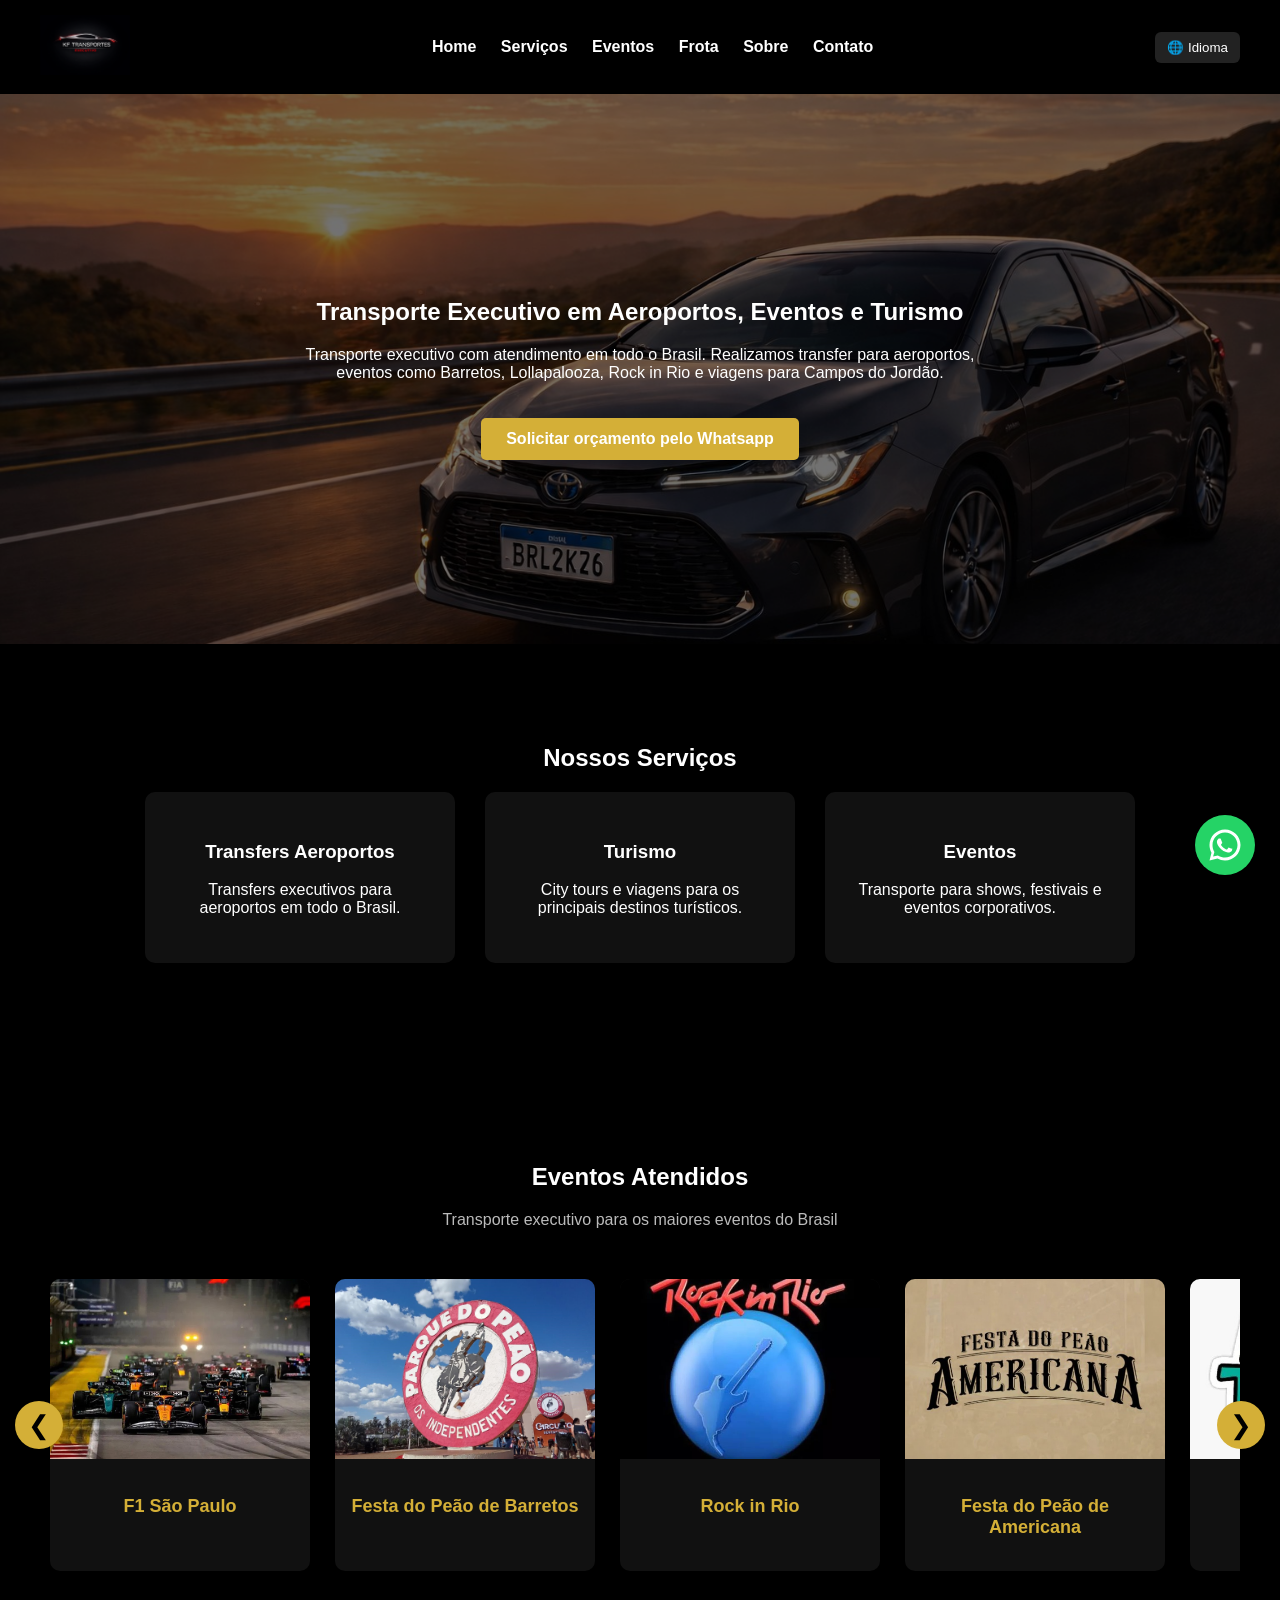
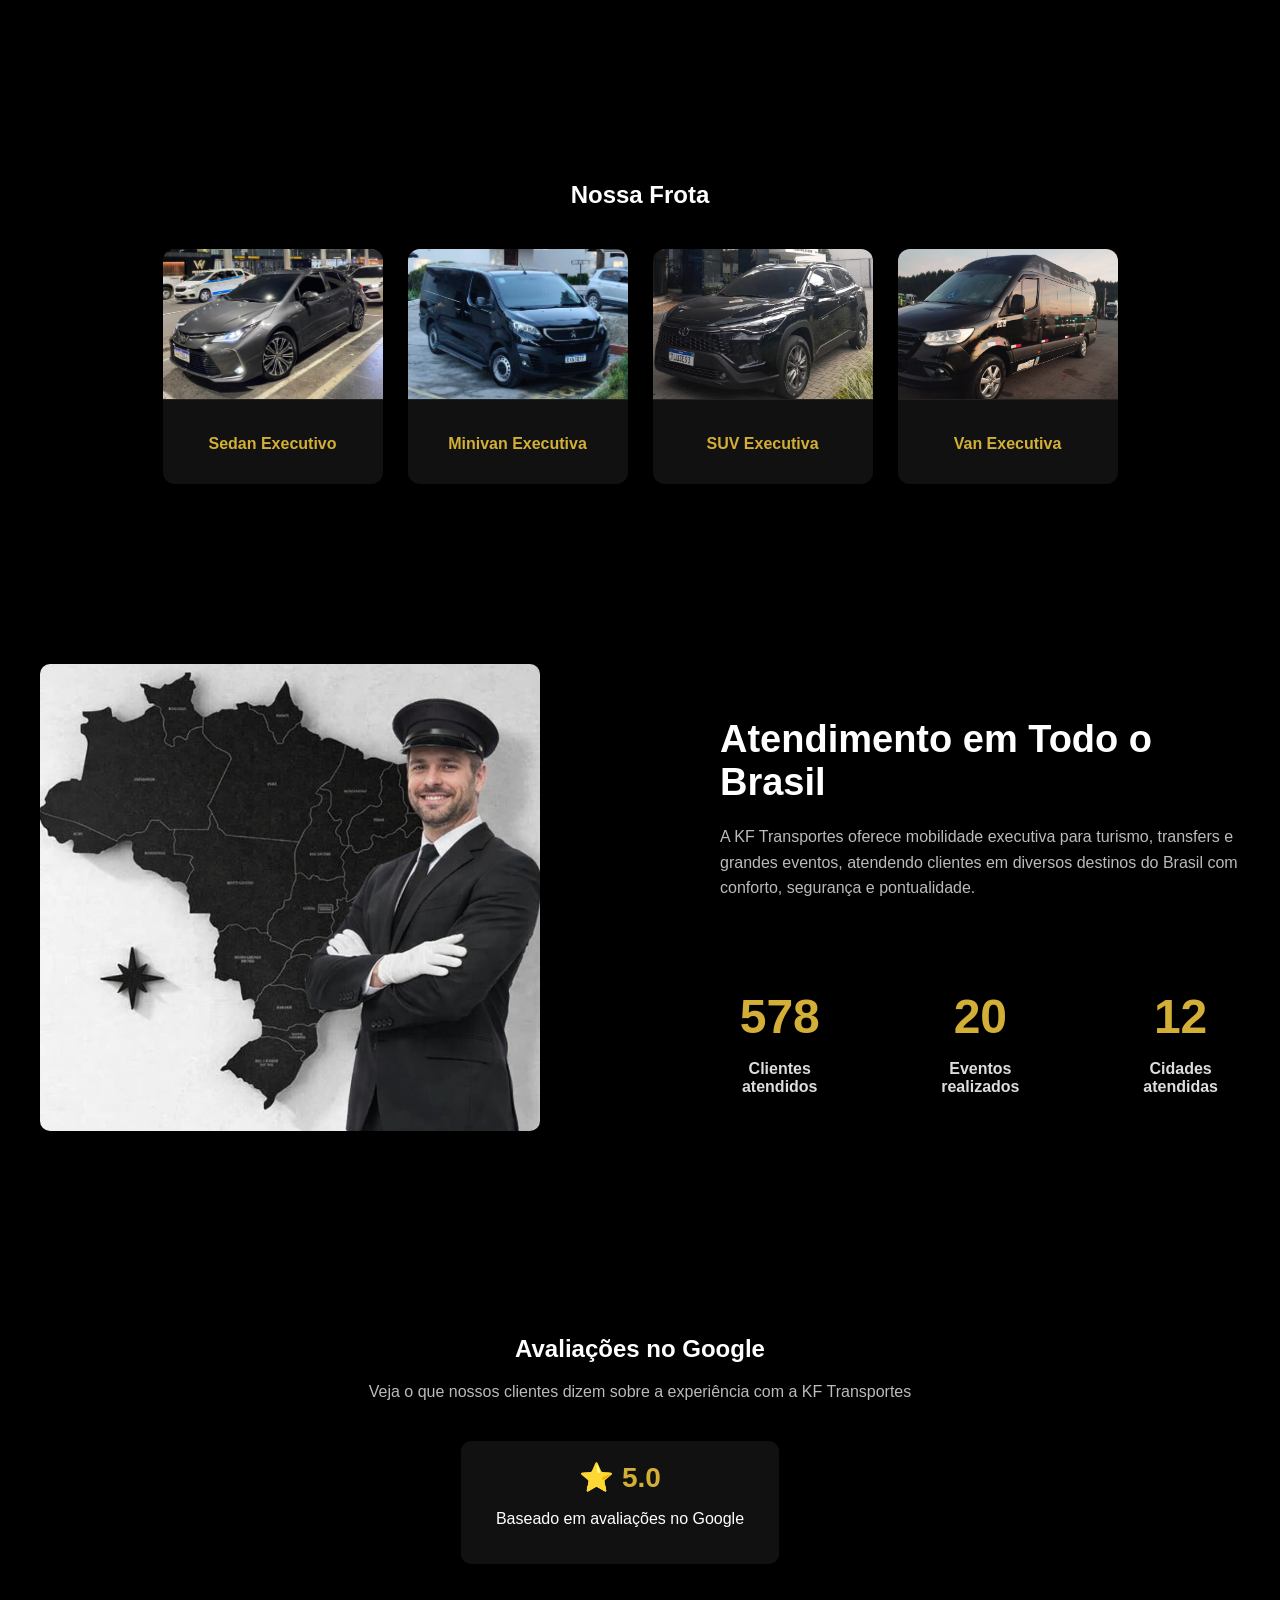
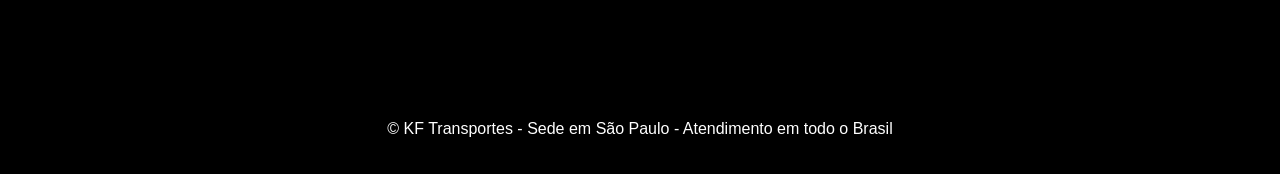
==== index.html @ 18f74c87 "Add files via upload" ====
<!DOCTYPE html>
<html lang="pt-br">

<head>
<meta charset="UTF-8">
<meta name="viewport" content="width=device-width, initial-scale=1.0">

<title>KF Transportes | Transfer Aeroporto, Eventos e Turismo em São Paulo</title>

<meta name="description"
content="Transporte executivo em São Paulo. Transfers para aeroportos, eventos como Barretos, Lollapalooza e viagens para Campos do Jordão. Conforto, segurança e pontualidade.">

<meta name="keywords"
content="transfer aeroporto SP, transporte executivo São Paulo, van para eventos, transporte Barretos, transporte Lollapalooza, viagem Campos do Jordão">

<meta name="author" content="KF Transportes">

<link rel="stylesheet" href="style.css">
</head>

<body>

<header>

<div class="logo">
<img src="assets/logo.png" alt="KF Transportes">
</div>

<nav>
<a href="index.html">Home</a>
<a href="servicos.html">Serviços</a>
<a href="eventos.html">Eventos</a>
<a href="frota.html">Frota</a>
<a href="sobre.html">Sobre</a>
<a href="contato.html">Contato</a>
</nav>

<div class="language-dropdown">

  <button class="lang-btn">🌐 Idioma</button>

  <div class="lang-menu">
    <div onclick="setLanguage('pt')">🇧🇷 Português</div>
    <div onclick="setLanguage('en')">🇺🇸 English</div>
    <div onclick="setLanguage('es')">🇪🇸 Español</div>
  </div>

</div>

<div id="google_translate_element" style="display:none;"></div>

</header>

<section class="hero">

<div class="hero-text">

<h1>Transporte Executivo em Aeroportos, Eventos e Turismo</h1>

<p>
Transporte executivo com atendimento em todo o Brasil.
Realizamos transfer para aeroportos, eventos como
Barretos, Lollapalooza, Rock in Rio e viagens para Campos do Jordão.
</p>

<a class="botao"
href="https://wa.me/5516981794538?text=Olá%20Kelvin!%20Estou%20entrando%20em%20contato%20através%20do%20seu%20site.%20Queria%20informações%20relacionadas%20a%20transporte.">
Solicitar orçamento pelo Whatsapp
</a>

</div>

</section>

<section class="servicos">

<h2>Nossos Serviços</h2>

<div class="servicos-container">

<a href="servicos.html#aeroporto" class="card">
<h3>Transfers Aeroportos</h3>
<p>Transfers executivos para aeroportos em todo o Brasil.</p>
</a>

<a href="servicos.html#turismo" class="card">
<h3>Turismo</h3>
<p>City tours e viagens para os principais destinos turísticos.</p>
</a>

<a href="servicos.html#eventos" class="card">
<h3>Eventos</h3>
<p>Transporte para shows, festivais e eventos corporativos.</p>
</a>

</div>

</section>

<section class="eventos">

<h2>Eventos Atendidos</h2>

<p class="eventos-sub">
Transporte executivo para os maiores eventos do Brasil
</p>

<div class="eventos-wrapper">

<button class="seta esquerda" onclick="scrollEventos(-1)">❮</button>

<div class="eventos-slider" id="eventosSlider">

<a href="eventos.html#f1" class="evento-card">
<img src="assets/eventos/f1.jpg">
<h3>F1 São Paulo</h3>
</a>

<a href="eventos.html#barretos" class="evento-card">
<img src="assets/eventos/barretos.jpg">
<h3>Festa do Peão de Barretos</h3>
</a>

<a href="eventos.html#rockinrio" class="evento-card">
<img src="assets/eventos/rockinrio.jpg">
<h3>Rock in Rio</h3>
</a>

<a href="eventos.html#americana" class="evento-card">
<img src="assets/eventos/americana.jpg">
<h3>Festa do Peão de Americana</h3>
</a>

<a href="eventos.html#lollapalooza" class="evento-card">
<img src="assets/eventos/lollapalooza.jpg">
<h3>Lollapalooza</h3>
</a>

<a href="eventos.html#jaguariuna" class="evento-card">
<img src="assets/eventos/jaguariuna.jpg">
<h3>Jaguariúna Rodeo Festival</h3>
</a>

<a href="eventos.html#tomorrowland" class="evento-card">
<img src="assets/eventos/tomorrowland.jpg">
<h3>Tomorrowland</h3>
</a>

<a href="eventos.html#campos" class="evento-card">
<img src="assets/eventos/campos.jpg">
<h3>Corpus Christi - Campos do Jordão</h3>
</a>

<a href="eventos.html#thetown" class="evento-card">
<img src="assets/eventos/thetown.jpg">
<h3>The Town</h3>
</a>

</div>

<button class="seta direita" onclick="scrollEventos(1)">❯</button>

</div>

</section>

<section class="frota">

<h2>Nossa Frota</h2>

<div class="frota-container">

<a href="frota.html#sedan" class="frota-card">
<img src="assets/frota/sedan.jpg">
<h3>Sedan Executivo</h3>
</a>

<a href="frota.html#minivan" class="frota-card">
<img src="assets/frota/minivan.jpg">
<h3>Minivan Executiva</h3>
</a>

<a href="frota.html#suv" class="frota-card">
<img src="assets/frota/suv.jpg">
<h3>SUV Executiva</h3>
</a>

<a href="frota.html#van" class="frota-card">
<img src="assets/frota/van.jpg">
<h3>Van Executiva</h3>
</a>

</div>

</section>

<section class="empresa-numeros">

<div class="empresa-container">

<div class="empresa-imagem">
<img src="assets/brasil-motorista.png" alt="KF Transportes Brasil">
</div>

<div class="empresa-info">

<h2>Atendimento em Todo o Brasil</h2>

<p class="empresa-descricao">
A KF Transportes oferece mobilidade executiva para turismo, transfers e grandes eventos,
atendendo clientes em diversos destinos do Brasil com conforto, segurança e pontualidade.
</p>

<div class="numeros">

<div class="numero-item">
<h3 class="contador" data-target="1500">0</h3>
<p>Clientes atendidos</p>
</div>

<div class="numero-item">
<h3 class="contador" data-target="50">0</h3>
<p>Eventos realizados</p>
</div>

<div class="numero-item">
<h3 class="contador" data-target="30">0</h3>
<p>Cidades atendidas</p>
</div>

</div>

</div>

</div>

</section>

<section class="avaliacoes">

<h2>Avaliações no Google</h2>

<p class="avaliacoes-sub">
Veja o que nossos clientes dizem sobre a experiência com a KF Transportes
</p>

<div class="avaliacoes-resumo">

<div class="nota-google">
<span class="nota">⭐ 5.0</span>
<p>Baseado em avaliações no Google</p>
</div>

<div class="google-widget">
<script src="https://elfsightcdn.com/platform.js" async></script>
<div class="elfsight-app-b43769fc-8faf-465f-9bfd-16b9d4eb0c2a" data-elfsight-app-lazy></div>
</div>

</div>

</section>

<footer>
<p>© KF Transportes - Sede em São Paulo - Atendimento em todo o Brasil</p>
</footer>

<!-- GOOGLE TRANSLATE -->
<script>
function googleTranslateElementInit() {
new google.translate.TranslateElement({
pageLanguage: 'pt',
includedLanguages: 'en,es,de,fr'
}, 'google_translate_element');
}
</script>

<script src="https://translate.google.com/translate_a/element.js?cb=googleTranslateElementInit"></script>

<!-- SEUS SCRIPTS (INTACTOS) -->
<script>
document.addEventListener("DOMContentLoaded", () => {

const counters = document.querySelectorAll('.contador');
const section = document.querySelector('.empresa-numeros');

if (counters.length > 0 && section) {

const iniciarContador = () => {
counters.forEach(counter => {

const target = +counter.getAttribute('data-target');
let count = 0;

const updateCount = () => {
const increment = target / 200;

if (count < target) {
count += increment;
counter.innerText = Math.ceil(count);
setTimeout(updateCount, 10);
} else {
counter.innerText = "+" + target;
}
};

updateCount();
});
};

const observer = new IntersectionObserver(entries => {
if (entries[0].isIntersecting) {
iniciarContador();
observer.disconnect();
}
});

observer.observe(section);
}

const slider = document.getElementById("eventosSlider");

if (slider) {

window.scrollEventos = function (direcao) {
slider.scrollBy({
left: direcao * 300,
behavior: "smooth"
});
}

let autoScroll = setInterval(() => {
slider.scrollBy({
left: 300,
behavior: "smooth"
});
}, 4000);

slider.addEventListener("mouseenter", () => {
clearInterval(autoScroll)
})

slider.addEventListener("mouseleave", () => {
autoScroll = setInterval(() => {
slider.scrollBy({
left: 300,
behavior: "smooth"
});
}, 3000)
})

}

});
</script>
<script>
function removeGoogleBar() {
  const bar = document.querySelector('.goog-te-banner-frame');
  if (bar) {
    bar.style.display = 'none';
  }
  document.body.style.top = '0px';
}

// roda várias vezes pra garantir
setInterval(removeGoogleBar, 500);
</script>
<!-- GOOGLE TRANSLATE -->
<script>
function googleTranslateElementInit() {
  new google.translate.TranslateElement({
    pageLanguage: 'pt',
    includedLanguages: 'en,es',
    autoDisplay: false
  }, 'google_translate_element');
}
</script>

<script src="https://translate.google.com/translate_a/element.js?cb=googleTranslateElementInit"></script>

<!-- SEUS SCRIPTS DE IDIOMA -->
<script>
// REMOVE BARRA DO GOOGLE
function removeGoogleBar() {
  const bar = document.querySelector('.goog-te-banner-frame');
  if (bar) {
    bar.style.display = 'none';
  }
  document.body.style.top = '0px';
}
setInterval(removeGoogleBar, 500);

// SALVAR IDIOMA
function setLanguage(lang) {
  localStorage.setItem("siteLang", lang);
  document.cookie = "googtrans=/pt/" + lang + ";path=/";
  location.reload();
}

// APLICAR AUTOMATICAMENTE
function applyLanguage() {
  const lang = localStorage.getItem("siteLang");

  if (lang) {
    document.cookie = "googtrans=/pt/" + lang + ";path=/";

    const select = document.querySelector(".goog-te-combo");
    if (select) {
      select.value = lang;
      select.dispatchEvent(new Event("change"));
    }
  }
}

// ESPERA CARREGAR
window.addEventListener("load", function() {
  setTimeout(applyLanguage, 1000);
});
</script>
</script>

<a href="https://wa.me/5516981794538?text=Olá%20Kelvin!%20Vim%20pelo%20site%20e%20gostaria%20de%20um%20orçamento."
class="whatsapp-fixo" target="_blank">

<svg xmlns="http://www.w3.org/2000/svg" viewBox="0 0 32 32">
<path fill="white"
d="M16 .5C7.5.5.5 7.5.5 16c0 2.8.7 5.4 2 7.7L.5 31.5l8-2c2.2 1.2 4.7 1.9 7.5 1.9 8.5 0 15.5-7 15.5-15.5S24.5.5 16 .5zm0 28c-2.4 0-4.7-.6-6.7-1.8l-.5-.3-4.7 1.2 1.3-4.6-.3-.5C4.1 20.7 3.5 18.4 3.5 16 3.5 9.1 9.1 3.5 16 3.5S28.5 9.1 28.5 16 22.9 28.5 16 28.5zm6.9-8.5c-.4-.2-2.4-1.2-2.7-1.3-.4-.1-.6-.2-.9.2s-1 1.3-1.2 1.5-.5.3-.9.1c-.4-.2-1.6-.6-3-1.9-1.1-1-1.9-2.2-2.1-2.6s0-.6.2-.8c.2-.2.4-.5.6-.7.2-.2.2-.4.3-.6.1-.2 0-.5-.1-.7-.1-.2-.9-2.2-1.2-3-.3-.7-.6-.6-.9-.6h-.8c-.3 0-.7.1-1 .5s-1.3 1.2-1.3 3 1.3 3.6 1.5 3.9c.2.2 2.6 4 6.4 5.6.9.4 1.6.6 2.2.7.9.3 1.7.3 2.3.2.7-.1 2.4-1 2.7-2 .3-1 .3-1.9.2-2-.1-.1-.3-.2-.7-.4z" />
</svg>

</a>

</body>
</html>
---- style.css ----
body{
margin:0;
font-family:Arial, Helvetica, sans-serif;
background:#000;
color:white;
}

/* HEADER */

header{
background:black;
color:white;
display:flex;
align-items:center;
justify-content:space-between;
padding:15px 40px;
}

.logo img{
height:60px;
}

nav a{
color:white;
margin-left:20px;
text-decoration:none;
font-weight:bold;
}

nav a:hover{
color:#d4af37;
}


/* HERO */

.hero{
background-image:url("assets/hero-estrada.jpg");
background-size:cover;
background-position:center;
height:550px;
display:flex;
align-items:center;
justify-content:center;
text-align:center;
position:relative;
}

/* camada escura para destacar texto */

.hero::before{
content:"";
position:absolute;
top:0;
left:0;
width:100%;
height:100%;
background:rgba(0,0,0,0.55);
}

/* texto */

.hero-text{
position:relative;
z-index:2;
max-width:700px;
padding:40px;
}

.botao{
display:inline-block;
margin-top:20px;
background:#d4af37;
color:white;
padding:12px 25px;
text-decoration:none;
border-radius:5px;
font-weight:bold;
}

.botao:hover{
background:#b9972e;
}


/* SERVICOS */

.servicos{
padding:80px 20px;
text-align:center;
background:#000;
}

.servicos-container{
display:flex;
justify-content:center;
gap:30px;
flex-wrap:wrap;
}

.card{
background:#111;
padding:30px;
border-radius:10px;
box-shadow:0 5px 15px rgba(0,0,0,0.6);
width:250px;
}


/* EVENTOS */

.eventos{
padding:100px 20px;
background:#000;
color:white;
text-align:center;
}

.eventos-sub{
color:#bbb;
margin-bottom:40px;
}

/* CONTAINER */

.eventos-wrapper{
position:relative;
display:flex;
align-items:center;
max-width:1200px;
margin:auto;
}

/* SLIDER */

.eventos-slider{
display:flex;
gap:25px;
overflow-x:auto;
scroll-behavior:smooth;
padding:10px;
}

/* esconder barra de rolagem */

.eventos-slider::-webkit-scrollbar{
display:none;
}

/* CARDS */

.evento-card{
min-width:260px;
background:#111;
border-radius:10px;
overflow:hidden;
text-decoration:none;
color:white;
transition:transform 0.3s, box-shadow 0.3s;
}

.evento-card:hover{
transform:scale(1.05);
box-shadow:0 10px 25px rgba(0,0,0,0.8);
}

.evento-card img{
width:100%;
height:180px;
object-fit:cover;
}

.evento-card h3{
padding:15px;
font-size:18px;
color:#d4af37;
}

/* SETAS */

.seta{
position:absolute;
top:50%;
transform:translateY(-50%);
background:#d4af37;
border:none;
color:black;
font-size:26px;
width:48px;
height:48px;
border-radius:50%;
cursor:pointer;
z-index:10;
transition:0.3s;
}

.seta:hover{
background:#b9972e;
}

.seta.esquerda{
left:-25px;
}

.seta.direita{
right:-25px;
}


/* FROTA */

.frota{
padding:60px;
text-align:center;
}

.frota-container{
display:flex;
justify-content:center;
}

.frota-item img{
width:300px;
border-radius:10px;
}


/* MAPA */

.nacional{
padding:80px 20px;
text-align:center;
background:#000;
}

.mapa{
margin-top:30px;
max-width:900px;
margin-left:auto;
margin-right:auto;
border-radius:10px;
overflow:hidden;
box-shadow:0 10px 25px rgba(0,0,0,0.15);
}

.cidades-atendidas{
display:flex;
justify-content:center;
flex-wrap:wrap;
gap:20px;
margin-top:30px;
}

.cidade{
background:#f4f4f4;
padding:12px 20px;
border-radius:30px;
font-weight:bold;
box-shadow:0 3px 10px rgba(0,0,0,0.1);
}


/* AVALIAÇÕES */

.avaliacoes{
padding:80px 20px;
background:#000;
text-align:center;
}

.avaliacoes-sub{
color:#bbb;
margin-bottom:40px;
}

.avaliacoes-resumo{
display:flex;
justify-content:center;
gap:40px;
margin-bottom:40px;
flex-wrap:wrap;
}

.nota-google{
background:#111;
padding:20px 35px;
border-radius:10px;
box-shadow:0 5px 15px rgba(0,0,0,0.6);
}

.nota{
font-size:28px;
color:#d4af37;
font-weight:bold;
}

.botao-avaliar{
background:#d4af37;
color:white;
padding:12px 25px;
text-decoration:none;
border-radius:5px;
font-weight:bold;
}

.botao-avaliar:hover{
background:#b9972e;
}

.google-widget{
margin-top:40px;
}


/* FOOTER */

footer{
background:black;
color:white;
text-align:center;
padding:20px;
}


/* WHATSAPP */

.whatsapp{
position:fixed;
bottom:20px;
right:20px;
background:#25d366;
color:white;
font-size:30px;
padding:15px;
border-radius:50%;
text-decoration:none;
}

/* SEÇÃO EMPRESA */

.empresa-numeros{
padding:100px 20px;
background:#000;
color:white;
}

.empresa-container{
max-width:1200px;
margin:auto;
display:flex;
align-items:center;
justify-content:space-between;
gap:80px;
flex-wrap:wrap;
}

.empresa-imagem img{
max-width:500px;
width:100%;
border-radius:10px;
}

.empresa-info{
max-width:520px;
}

.empresa-info h2{
font-size:38px;
margin-bottom:20px;
}

.empresa-descricao{
color:#bbb;
margin-bottom:40px;
line-height:1.6;
}

.numeros{
display:flex;
gap:80px;
margin-top:30px;
}

.numero-item{
text-align:center;
}

.numero-item h3{
font-size:48px;
color:#d4af37;
margin-bottom:10px;
}

.numero-item p{
font-weight:bold;
color:#ddd;
}

/* HERO EVENTOS */

.hero-eventos{
background:#000;
color:white;
text-align:center;
padding:100px 20px;
}

.hero-eventos h1{
font-size:40px;
margin-bottom:20px;
}


/* GRID EVENTOS */

.lista-eventos{
padding:80px 20px;
text-align:center;
background:#000;
}

.eventos-grid{
display:flex;
flex-wrap:wrap;
gap:30px;
justify-content:center;
margin-top:40px;
}

.evento-box{
width:280px;
background:#111;
border-radius:10px;
overflow:hidden;
text-decoration:none;
color:white;
transition:0.3s;
}

.evento-box:hover{
transform:scale(1.05);
}

.evento-box img{
width:100%;
height:180px;
object-fit:cover;
}

.evento-box h3{
padding:15px;
color:#d4af37;
}


/* CTA */

.cta-eventos{
padding:100px 20px;
background:#111;
text-align:center;
}

.cta-eventos h2{
margin-bottom:20px;
}

/* HERO EVENTOS */

.hero-eventos{
background:#000;
padding:100px 20px;
text-align:center;
color:white;
}


/* LISTA EVENTOS */

.eventos-lista{
padding:80px 20px;
max-width:1200px;
margin:auto;
}


.evento-item{
display:flex;
gap:40px;
margin-bottom:60px;
align-items:center;
flex-wrap:wrap;
}


.evento-item img{
width:400px;
border-radius:10px;
}


.evento-texto{
max-width:600px;
}


.evento-texto h2{
color:#d4af37;
margin-bottom:10px;
}


.evento-texto p{
color:#bbb;
margin-bottom:20px;
line-height:1.6;
}

html{
scroll-behavior:smooth;
}

/* HERO SERVICOS */

.hero-servicos{
padding:100px 20px;
background:#000;
text-align:center;
color:white;
}


/* LISTA SERVICOS */

.servicos-lista{
max-width:1200px;
margin:auto;
padding:80px 20px;
}


.servico-item{
display:flex;
align-items:center;
gap:40px;
margin-bottom:80px;
flex-wrap:wrap;
}


.servico-item img{
width:400px;
border-radius:10px;
}


.servico-texto{
max-width:600px;
}


.servico-texto h2{
color:#d4af37;
margin-bottom:10px;
}


.servico-texto p{
color:#bbb;
margin-bottom:20px;
line-height:1.6;
}


.servico-texto ul{
margin-bottom:20px;
color:#ddd;
}

.card{
text-decoration:none;
color:white;
transition:0.3s;
}

.card:hover{
transform:translateY(-5px);
}

/* CARROSSEL SERVICOS */

.carousel{
width:500px;
height:400px;
position:relative;
overflow:hidden;
border-radius:12px;
}

.carousel img{
width:100%;
height:100%;
object-fit:cover;
object-position:center;
position:absolute;
opacity:0;
transition:opacity 0.8s ease-in-out;
}

.carousel img.active{
opacity:1;
}

/* HERO FROTA */

.hero-frota{
padding:100px 20px;
background:#000;
text-align:center;
color:white;
}


/* LISTA FROTA */

.frota-lista{
max-width:1200px;
margin:auto;
padding:80px 20px;
}


.frota-item{
display:flex;
gap:40px;
margin-bottom:80px;
align-items:center;
flex-wrap:wrap;
}


.frota-item img{
width:450px;
height:280px;
object-fit:cover;
border-radius:12px;
}


.frota-texto{
max-width:600px;
}


.frota-texto h2{
color:#d4af37;
margin-bottom:10px;
}


.frota-texto p{
color:#bbb;
margin-bottom:20px;
line-height:1.6;
}


.frota-texto ul{
color:#ddd;
margin-bottom:20px;
}

.frota-item{
border-bottom:1px solid #222;
padding-bottom:40px;
}

/* FROTA HOME */

.frota{
padding:80px 20px;
text-align:center;
background:#000;
}

.frota-container{
display:flex;
justify-content:center;
gap:25px;
flex-wrap:wrap;
margin-top:40px;
}

.frota-card{
width:220px;
background:#111;
border-radius:12px;
overflow:hidden;
text-decoration:none;
color:white;
transition:0.3s;
}

.frota-card:hover{
transform:translateY(-8px);
}

.frota-card img{
width:100%;
height:150px;
object-fit:cover;
border-bottom:1px solid #222;
}

.frota-card h3{
padding:15px;
color:#d4af37;
font-size:16px;
}

.carrossel{
position:relative;
width:450px;
height:280px;
overflow:hidden;
border-radius:12px;
}

.carrossel img{
position:absolute;
width:100%;
height:100%;
object-fit:cover;
opacity:0;
transition:opacity 1s ease-in-out;
}

.carrossel img.ativo{
opacity:1;
}

.whatsapp-fixo{
position:fixed;
bottom:25px;
right:25px;
background:#25D366;
width:60px;
height:60px;
display:flex;
align-items:center;
justify-content:center;
border-radius:50%;
box-shadow:0 4px 12px rgba(0,0,0,0.4);
z-index:999;
transition:0.3s;
}

.whatsapp-fixo svg{
width:32px;
height:32px;
}

.whatsapp-fixo:hover{
transform:scale(1.1);
}

/* SOBRE HOME */


.hero-sobre{
text-align:center;
padding:80px 20px;
background:#000;
color:#fff;
}

.sobre-container{
padding:60px 10%;
background:#111;
color:#fff;
}

.sobre-texto{
max-width:800px;
margin:auto;
text-align:center;
}

.mvv{
background:#000;
padding:60px 20px;
}

.mvv-container{
display:flex;
gap:20px;
justify-content:center;
flex-wrap:wrap;
}

.mvv-card{
background:#111;
padding:25px;
border-radius:10px;
width:300px;
color:#fff;
}

.mvv-card ul{
padding-left:18px;
}

.diferenciais{
padding:60px 20px;
text-align:center;
background:#111;
color:#fff;
}

.diferenciais-container{
display:flex;
flex-wrap:wrap;
gap:20px;
justify-content:center;
margin-top:30px;
}

.diferencial{
background:#000;
padding:20px;
border-radius:10px;
width:250px;
}

.cta-sobre{
text-align:center;
padding:60px 20px;
background:#000;
color:#fff;
}

/* HOME CONTATO */

.hero-contato{
text-align:center;
padding:80px 20px;
background:#000;
color:#fff;
}

.contato-container{
display:flex;
flex-wrap:wrap;
gap:40px;
padding:60px 10%;
background:#111;
color:#fff;
}

.contato-info{
flex:1;
min-width:280px;
}

.contato-form{
flex:1;
min-width:280px;
}

.contato-form form{
display:flex;
flex-direction:column;
gap:15px;
}

.contato-form input,
.contato-form textarea{
padding:12px;
border:none;
border-radius:8px;
background:#000;
color:#fff;
}

.contato-form textarea{
min-height:120px;
resize:none;
}

.contato-form button{
background:#d4af37;
border:none;
padding:12px;
border-radius:8px;
font-weight:bold;
cursor:pointer;
}

.contato-form button:hover{
opacity:0.9;
}

.redes-sociais{
margin-top:25px;
display:flex;
flex-direction:column;
gap:12px;
}

.btn-social{
display:flex;
align-items:center;
gap:10px;
padding:12px 16px;
border-radius:10px;
text-decoration:none;
color:#fff;
font-weight:bold;
transition:0.3s;
width:220px;
}

.btn-social svg{
width:22px;
height:22px;
}

.instagram{
background:linear-gradient(45deg,#833AB4,#E1306C,#F77737);
}

.facebook{
background:#1877F2;
}

.btn-social:hover{
transform:translateY(-3px);
box-shadow:0 6px 15px rgba(0,0,0,0.4);
}

.mapa{
padding:60px 10%;
background:#000;
color:#fff;
text-align:center;
}

.mapa iframe{
margin-top:20px;
border-radius:12px;
}

.tradutor select{
background:#111;
color:white;
border:1px solid #d4af37;
padding:8px 12px;
border-radius:8px;
cursor:pointer;
}
header{
display:flex;
align-items:center;
justify-content:space-between;
}
#google_translate_element{
margin-left:auto;
}
body{
margin:0;
font-family:Arial, Helvetica, sans-serif;
background:#000;
color:white;
}

/* HEADER */

header{
background:black;
color:white;
display:flex;
align-items:center;
justify-content:space-between;
padding:15px 40px;
}

.logo img{
height:60px;
}

nav a{
color:white;
margin-left:20px;
text-decoration:none;
font-weight:bold;
}

nav a:hover{
color:#d4af37;
}


/* HERO */

.hero{
background-image:url("assets/hero-estrada.jpg");
background-size:cover;
background-position:center;
height:550px;
display:flex;
align-items:center;
justify-content:center;
text-align:center;
position:relative;
}

/* camada escura para destacar texto */

.hero::before{
content:"";
position:absolute;
top:0;
left:0;
width:100%;
height:100%;
background:rgba(0,0,0,0.55);
}

/* texto */

.hero-text{
position:relative;
z-index:2;
max-width:700px;
padding:40px;
}

.botao{
display:inline-block;
margin-top:20px;
background:#d4af37;
color:white;
padding:12px 25px;
text-decoration:none;
border-radius:5px;
font-weight:bold;
}

.botao:hover{
background:#b9972e;
}


/* SERVICOS */

.servicos{
padding:80px 20px;
text-align:center;
background:#000;
}

.servicos-container{
display:flex;
justify-content:center;
gap:30px;
flex-wrap:wrap;
}

.card{
background:#111;
padding:30px;
border-radius:10px;
box-shadow:0 5px 15px rgba(0,0,0,0.6);
width:250px;
}


/* EVENTOS */

.eventos{
padding:100px 20px;
background:#000;
color:white;
text-align:center;
}

.eventos-sub{
color:#bbb;
margin-bottom:40px;
}

/* CONTAINER */

.eventos-wrapper{
position:relative;
display:flex;
align-items:center;
max-width:1200px;
margin:auto;
}

/* SLIDER */

.eventos-slider{
display:flex;
gap:25px;
overflow-x:auto;
scroll-behavior:smooth;
padding:10px;
}

/* esconder barra de rolagem */

.eventos-slider::-webkit-scrollbar{
display:none;
}

/* CARDS */

.evento-card{
min-width:260px;
background:#111;
border-radius:10px;
overflow:hidden;
text-decoration:none;
color:white;
transition:transform 0.3s, box-shadow 0.3s;
}

.evento-card:hover{
transform:scale(1.05);
box-shadow:0 10px 25px rgba(0,0,0,0.8);
}

.evento-card img{
width:100%;
height:180px;
object-fit:cover;
}

.evento-card h3{
padding:15px;
font-size:18px;
color:#d4af37;
}

/* SETAS */

.seta{
position:absolute;
top:50%;
transform:translateY(-50%);
background:#d4af37;
border:none;
color:black;
font-size:26px;
width:48px;
height:48px;
border-radius:50%;
cursor:pointer;
z-index:10;
transition:0.3s;
}

.seta:hover{
background:#b9972e;
}

.seta.esquerda{
left:-25px;
}

.seta.direita{
right:-25px;
}


/* FROTA */

.frota{
padding:60px;
text-align:center;
}

.frota-container{
display:flex;
justify-content:center;
}

.frota-item img{
width:300px;
border-radius:10px;
}


/* MAPA */

.nacional{
padding:80px 20px;
text-align:center;
background:#000;
}

.mapa{
margin-top:30px;
max-width:900px;
margin-left:auto;
margin-right:auto;
border-radius:10px;
overflow:hidden;
box-shadow:0 10px 25px rgba(0,0,0,0.15);
}

.cidades-atendidas{
display:flex;
justify-content:center;
flex-wrap:wrap;
gap:20px;
margin-top:30px;
}

.cidade{
background:#f4f4f4;
padding:12px 20px;
border-radius:30px;
font-weight:bold;
box-shadow:0 3px 10px rgba(0,0,0,0.1);
}


/* AVALIAÇÕES */

.avaliacoes{
padding:80px 20px;
background:#000;
text-align:center;
}

.avaliacoes-sub{
color:#bbb;
margin-bottom:40px;
}

.avaliacoes-resumo{
display:flex;
justify-content:center;
gap:40px;
margin-bottom:40px;
flex-wrap:wrap;
}

.nota-google{
background:#111;
padding:20px 35px;
border-radius:10px;
box-shadow:0 5px 15px rgba(0,0,0,0.6);
}

.nota{
font-size:28px;
color:#d4af37;
font-weight:bold;
}

.botao-avaliar{
background:#d4af37;
color:white;
padding:12px 25px;
text-decoration:none;
border-radius:5px;
font-weight:bold;
}

.botao-avaliar:hover{
background:#b9972e;
}

.google-widget{
margin-top:40px;
}


/* FOOTER */

footer{
background:black;
color:white;
text-align:center;
padding:20px;
}


/* WHATSAPP */

.whatsapp{
position:fixed;
bottom:20px;
right:20px;
background:#25d366;
color:white;
font-size:30px;
padding:15px;
border-radius:50%;
text-decoration:none;
}

/* SEÇÃO EMPRESA */

.empresa-numeros{
padding:100px 20px;
background:#000;
color:white;
}

.empresa-container{
max-width:1200px;
margin:auto;
display:flex;
align-items:center;
justify-content:space-between;
gap:80px;
flex-wrap:wrap;
}

.empresa-imagem img{
max-width:500px;
width:100%;
border-radius:10px;
}

.empresa-info{
max-width:520px;
}

.empresa-info h2{
font-size:38px;
margin-bottom:20px;
}

.empresa-descricao{
color:#bbb;
margin-bottom:40px;
line-height:1.6;
}

.numeros{
display:flex;
gap:80px;
margin-top:30px;
}

.numero-item{
text-align:center;
}

.numero-item h3{
font-size:48px;
color:#d4af37;
margin-bottom:10px;
}

.numero-item p{
font-weight:bold;
color:#ddd;
}

/* HERO EVENTOS */

.hero-eventos{
background:#000;
color:white;
text-align:center;
padding:100px 20px;
}

.hero-eventos h1{
font-size:40px;
margin-bottom:20px;
}


/* GRID EVENTOS */

.lista-eventos{
padding:80px 20px;
text-align:center;
background:#000;
}

.eventos-grid{
display:flex;
flex-wrap:wrap;
gap:30px;
justify-content:center;
margin-top:40px;
}

.evento-box{
width:280px;
background:#111;
border-radius:10px;
overflow:hidden;
text-decoration:none;
color:white;
transition:0.3s;
}

.evento-box:hover{
transform:scale(1.05);
}

.evento-box img{
width:100%;
height:180px;
object-fit:cover;
}

.evento-box h3{
padding:15px;
color:#d4af37;
}


/* CTA */

.cta-eventos{
padding:100px 20px;
background:#111;
text-align:center;
}

.cta-eventos h2{
margin-bottom:20px;
}

/* HERO EVENTOS */

.hero-eventos{
background:#000;
padding:100px 20px;
text-align:center;
color:white;
}


/* LISTA EVENTOS */

.eventos-lista{
padding:80px 20px;
max-width:1200px;
margin:auto;
}


.evento-item{
display:flex;
gap:40px;
margin-bottom:60px;
align-items:center;
flex-wrap:wrap;
}


.evento-item img{
width:400px;
border-radius:10px;
}


.evento-texto{
max-width:600px;
}


.evento-texto h2{
color:#d4af37;
margin-bottom:10px;
}


.evento-texto p{
color:#bbb;
margin-bottom:20px;
line-height:1.6;
}

html{
scroll-behavior:smooth;
}

/* HERO SERVICOS */

.hero-servicos{
padding:100px 20px;
background:#000;
text-align:center;
color:white;
}


/* LISTA SERVICOS */

.servicos-lista{
max-width:1200px;
margin:auto;
padding:80px 20px;
}


.servico-item{
display:flex;
align-items:center;
gap:40px;
margin-bottom:80px;
flex-wrap:wrap;
}


.servico-item img{
width:400px;
border-radius:10px;
}


.servico-texto{
max-width:600px;
}


.servico-texto h2{
color:#d4af37;
margin-bottom:10px;
}


.servico-texto p{
color:#bbb;
margin-bottom:20px;
line-height:1.6;
}


.servico-texto ul{
margin-bottom:20px;
color:#ddd;
}

.card{
text-decoration:none;
color:white;
transition:0.3s;
}

.card:hover{
transform:translateY(-5px);
}

/* CARROSSEL SERVICOS */

.carousel{
width:500px;
height:400px;
position:relative;
overflow:hidden;
border-radius:12px;
}

.carousel img{
width:100%;
height:100%;
object-fit:cover;
object-position:center;
position:absolute;
opacity:0;
transition:opacity 0.8s ease-in-out;
}

.carousel img.active{
opacity:1;
}

/* HERO FROTA */

.hero-frota{
padding:100px 20px;
background:#000;
text-align:center;
color:white;
}


/* LISTA FROTA */

.frota-lista{
max-width:1200px;
margin:auto;
padding:80px 20px;
}


.frota-item{
display:flex;
gap:40px;
margin-bottom:80px;
align-items:center;
flex-wrap:wrap;
}


.frota-item img{
width:450px;
height:280px;
object-fit:cover;
border-radius:12px;
}


.frota-texto{
max-width:600px;
}


.frota-texto h2{
color:#d4af37;
margin-bottom:10px;
}


.frota-texto p{
color:#bbb;
margin-bottom:20px;
line-height:1.6;
}


.frota-texto ul{
color:#ddd;
margin-bottom:20px;
}

.frota-item{
border-bottom:1px solid #222;
padding-bottom:40px;
}

/* FROTA HOME */

.frota{
padding:80px 20px;
text-align:center;
background:#000;
}

.frota-container{
display:flex;
justify-content:center;
gap:25px;
flex-wrap:wrap;
margin-top:40px;
}

.frota-card{
width:220px;
background:#111;
border-radius:12px;
overflow:hidden;
text-decoration:none;
color:white;
transition:0.3s;
}

.frota-card:hover{
transform:translateY(-8px);
}

.frota-card img{
width:100%;
height:150px;
object-fit:cover;
border-bottom:1px solid #222;
}

.frota-card h3{
padding:15px;
color:#d4af37;
font-size:16px;
}

.carrossel{
position:relative;
width:450px;
height:280px;
overflow:hidden;
border-radius:12px;
}

.carrossel img{
position:absolute;
width:100%;
height:100%;
object-fit:cover;
opacity:0;
transition:opacity 1s ease-in-out;
}

.carrossel img.ativo{
opacity:1;
}

.whatsapp-fixo{
position:fixed;
bottom:25px;
right:25px;
background:#25D366;
width:60px;
height:60px;
display:flex;
align-items:center;
justify-content:center;
border-radius:50%;
box-shadow:0 4px 12px rgba(0,0,0,0.4);
z-index:999;
transition:0.3s;
}

.whatsapp-fixo svg{
width:32px;
height:32px;
}

.whatsapp-fixo:hover{
transform:scale(1.1);
}

/* SOBRE HOME */


.hero-sobre{
text-align:center;
padding:80px 20px;
background:#000;
color:#fff;
}

.sobre-container{
padding:60px 10%;
background:#111;
color:#fff;
}

.sobre-texto{
max-width:800px;
margin:auto;
text-align:center;
}

.mvv{
background:#000;
padding:60px 20px;
}

.mvv-container{
display:flex;
gap:20px;
justify-content:center;
flex-wrap:wrap;
}

.mvv-card{
background:#111;
padding:25px;
border-radius:10px;
width:300px;
color:#fff;
}

.mvv-card ul{
padding-left:18px;
}

.diferenciais{
padding:60px 20px;
text-align:center;
background:#111;
color:#fff;
}

.diferenciais-container{
display:flex;
flex-wrap:wrap;
gap:20px;
justify-content:center;
margin-top:30px;
}

.diferencial{
background:#000;
padding:20px;
border-radius:10px;
width:250px;
}

.cta-sobre{
text-align:center;
padding:60px 20px;
background:#000;
color:#fff;
}

/* HOME CONTATO */

.hero-contato{
text-align:center;
padding:80px 20px;
background:#000;
color:#fff;
}

.contato-container{
display:flex;
flex-wrap:wrap;
gap:40px;
padding:60px 10%;
background:#111;
color:#fff;
}

.contato-info{
flex:1;
min-width:280px;
}

.contato-form{
flex:1;
min-width:280px;
}

.contato-form form{
display:flex;
flex-direction:column;
gap:15px;
}

.contato-form input,
.contato-form textarea{
padding:12px;
border:none;
border-radius:8px;
background:#000;
color:#fff;
}

.contato-form textarea{
min-height:120px;
resize:none;
}

.contato-form button{
background:#d4af37;
border:none;
padding:12px;
border-radius:8px;
font-weight:bold;
cursor:pointer;
}

.contato-form button:hover{
opacity:0.9;
}

.redes-sociais{
margin-top:25px;
display:flex;
flex-direction:column;
gap:12px;
}

.btn-social{
display:flex;
align-items:center;
gap:10px;
padding:12px 16px;
border-radius:10px;
text-decoration:none;
color:#fff;
font-weight:bold;
transition:0.3s;
width:220px;
}

.btn-social svg{
width:22px;
height:22px;
}

.instagram{
background:linear-gradient(45deg,#833AB4,#E1306C,#F77737);
}

.facebook{
background:#1877F2;
}

.btn-social:hover{
transform:translateY(-3px);
box-shadow:0 6px 15px rgba(0,0,0,0.4);
}

.mapa {
  text-align: center;
  margin-top: 40px;
}

.mapa h2 {
  text-align: center;
}

.mapa p {
  text-align: center;
  max-width: 600px;
  margin: 0 auto 20px auto;
}

.mapa iframe {
  display: block;
  margin: 20px auto;
  width: 100%;
  max-width: 800px;
  height: 400px;
  border-radius: 12px;
  box-shadow: 0 10px 25px rgba(0,0,0,0.2);
}
.mapa-full {
  width: 100%;
  background: #000;
  padding: 60px 20px;
  text-align: center;
}

.mapa-full p {
  max-width: 700px;
  margin: 0 auto 30px auto;
  color: #ccc;
}

.mapa-full iframe {
  width: 100%;
  max-width: 1000px;
  height: 450px;
  border: 0;
  border-radius: 12px;
  margin: 0 auto;
  display: block;
}
.tradutor select{
background:#111;
color:white;
border:1px solid #d4af37;
padding:8px 12px;
border-radius:8px;
cursor:pointer;
}
header{
display:flex;
align-items:center;
justify-content:space-between;
}
#google_translate_element{
margin-left:20px;
display:flex;
align-items:center;
}
.language-dropdown {
  position: relative;
  display: inline-block;
}

.lang-btn {
  background: #222;
  color: white;
  border: none;
  padding: 8px 12px;
  cursor: pointer;
  border-radius: 6px;
}

.lang-menu {
  display: none;
  position: absolute;
  background: #000;
  min-width: 160px;
  box-shadow: 0 5px 15px rgba(0,0,0,0.2);
  border-radius: 8px;
  overflow: hidden;
  z-index: 999;
}

.lang-menu div {
  padding: 10px;
  cursor: pointer;
}

.lang-menu div:hover {
  background: #111;
}

.language-dropdown:hover .lang-menu {
  display: block;
}
/* REMOVE BARRA SUPERIOR DO GOOGLE */
body {
  top: 0px !important;
}

.goog-te-banner-frame {
  display: none !important;
}

.goog-logo-link {
  display: none !important;
}

.goog-te-gadget {
  font-size: 0 !important;
}
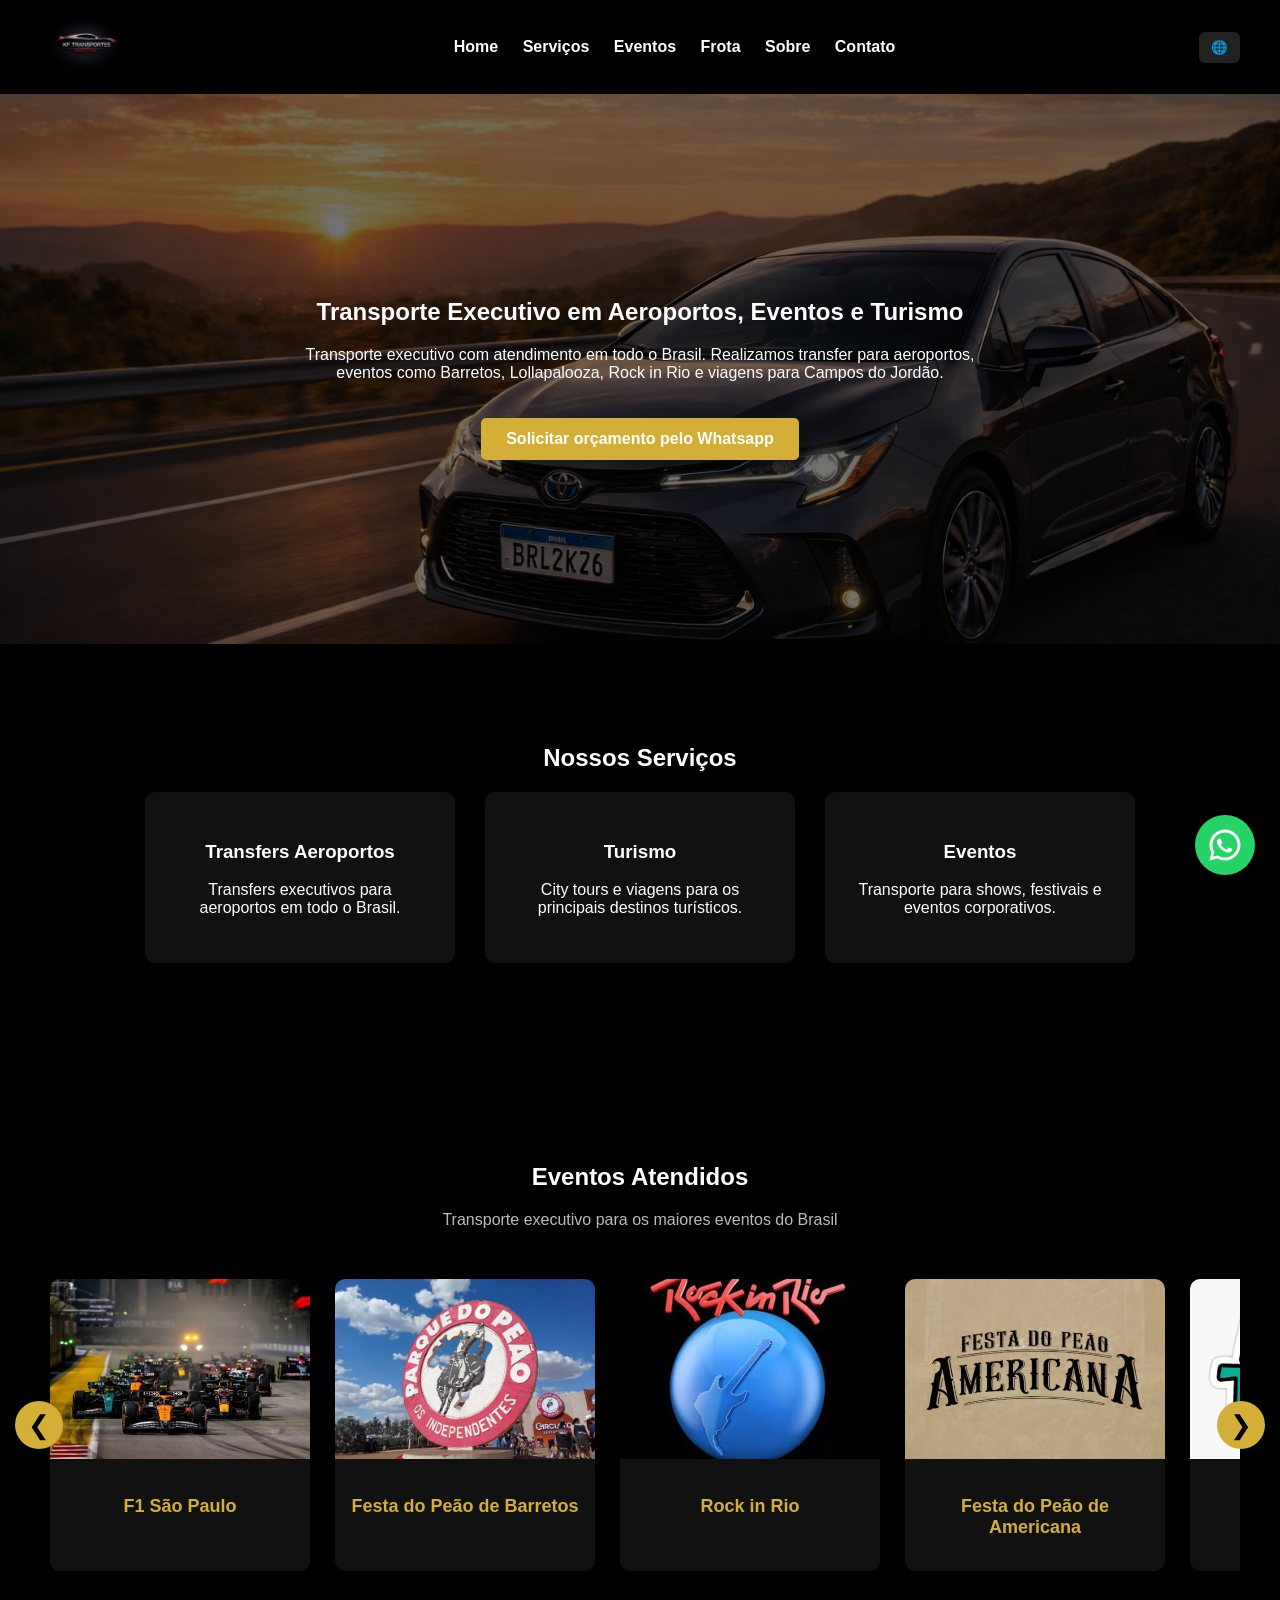
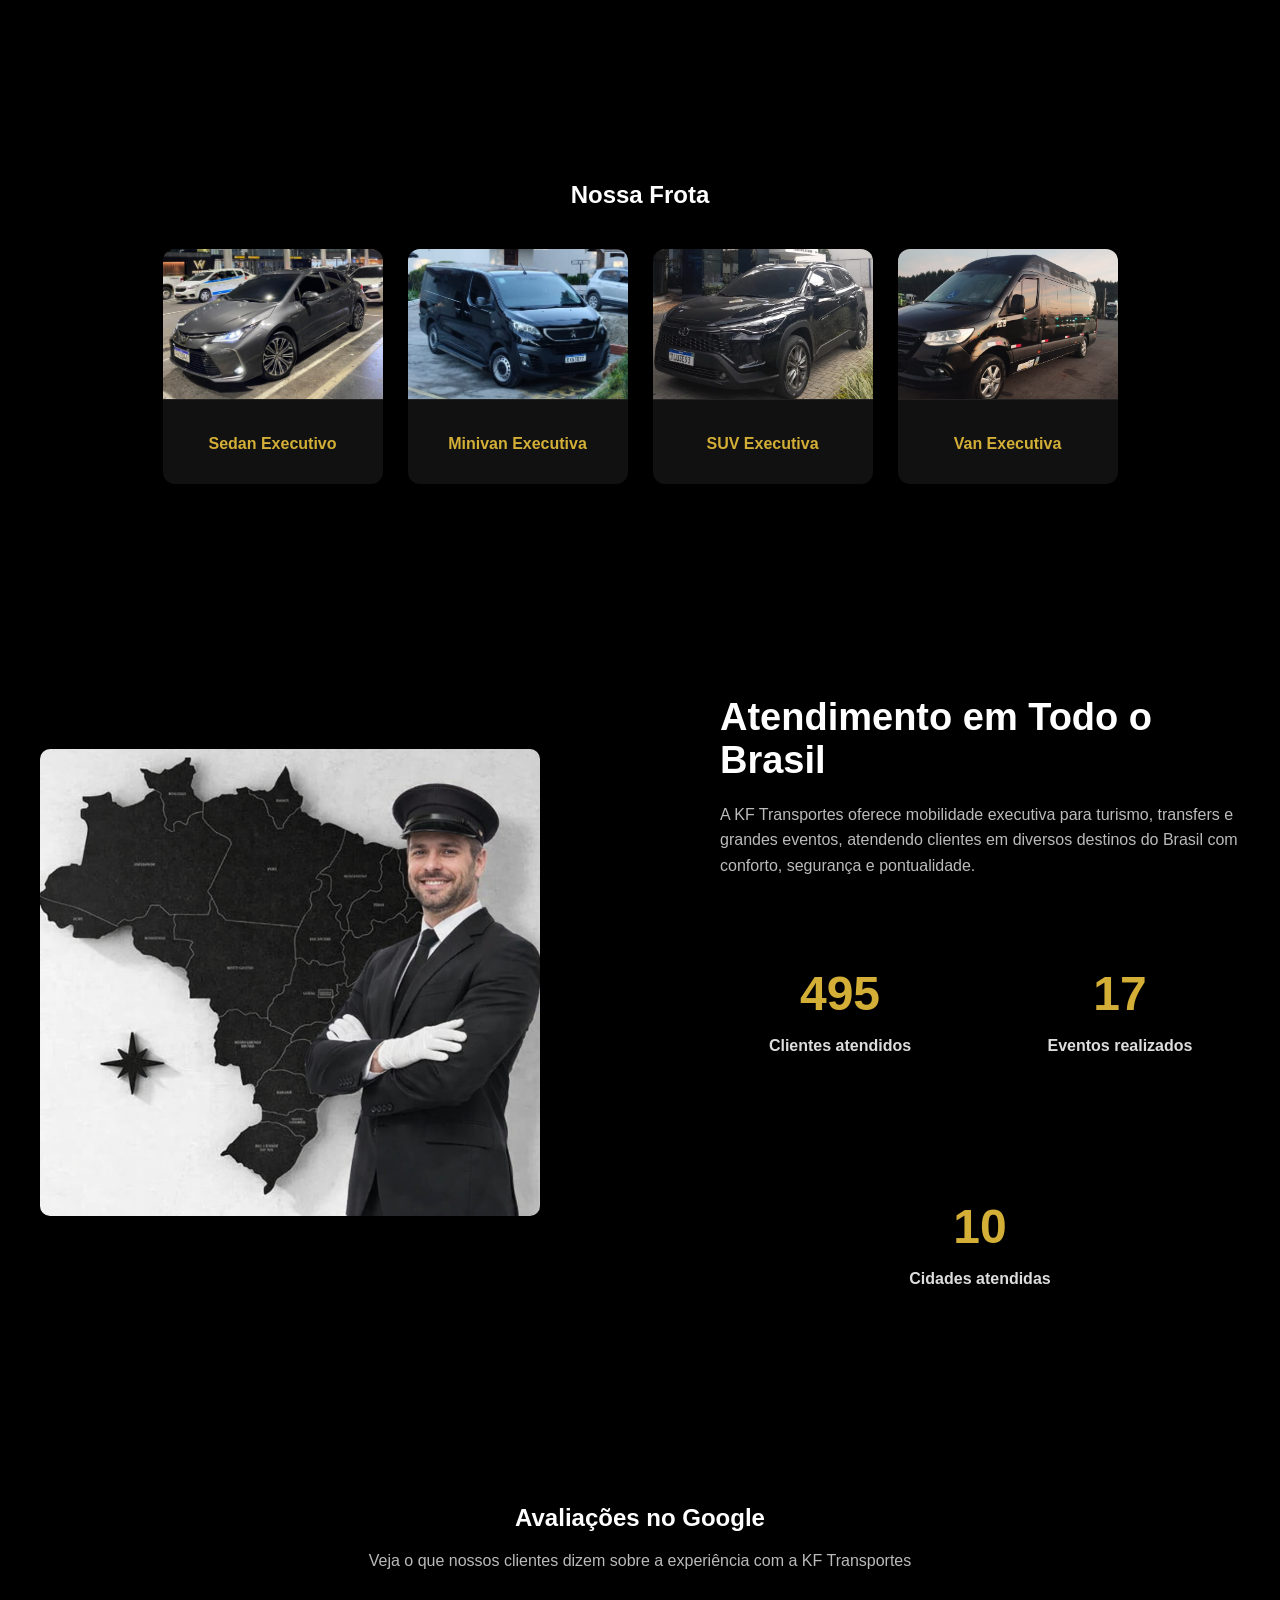
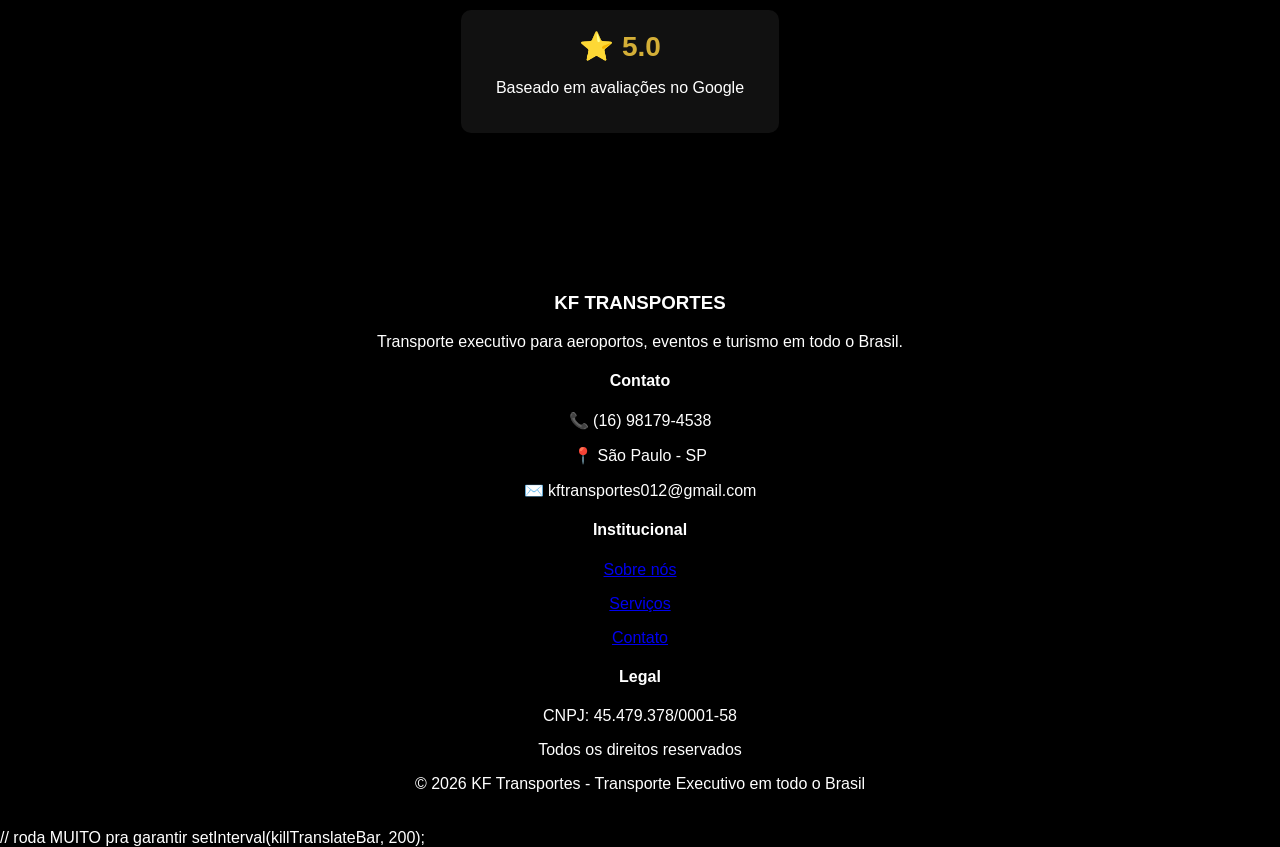
==== commit d4d6e45d: "ajuste icone tradutor" ====
--- a/index.html
+++ b/index.html
@@ -37,7 +37,7 @@
 
 <div class="language-dropdown">
 
-  <button class="lang-btn">🌐 Idioma</button>
+  <button class="lang-btn">🌐      </button>
 
   <div class="lang-menu">
     <div onclick="setLanguage('pt')">🇧🇷 Português</div>
@@ -260,21 +260,42 @@
 
 </section>
 
-<footer>
-<p>© KF Transportes - Sede em São Paulo - Atendimento em todo o Brasil</p>
+<footer class="footer">
+
+<div class="footer-container">
+
+  <div class="footer-col">
+    <h3>KF TRANSPORTES</h3>
+    <p>Transporte executivo para aeroportos, eventos e turismo em todo o Brasil.</p>
+  </div>
+
+  <div class="footer-col">
+    <h4>Contato</h4>
+    <p>📞 (16) 98179-4538</p>
+    <p>📍 São Paulo - SP</p>
+    <p>✉️ kftransportes012@gmail.com</p>
+  </div>
+
+  <div class="footer-col">
+    <h4>Institucional</h4>
+    <p><a href="sobre.html">Sobre nós</a></p>
+    <p><a href="servicos.html">Serviços</a></p>
+    <p><a href="contato.html">Contato</a></p>
+  </div>
+
+  <div class="footer-col">
+    <h4>Legal</h4>
+    <p>CNPJ: 45.479.378/0001-58</p>
+    <p>Todos os direitos reservados</p>
+  </div>
+
+</div>
+
+<div class="footer-bottom">
+  <p>© 2026 KF Transportes - Transporte Executivo em todo o Brasil</p>
+</div>
+
 </footer>
-
-<!-- GOOGLE TRANSLATE -->
-<script>
-function googleTranslateElementInit() {
-new google.translate.TranslateElement({
-pageLanguage: 'pt',
-includedLanguages: 'en,es,de,fr'
-}, 'google_translate_element');
-}
-</script>
-
-<script src="https://translate.google.com/translate_a/element.js?cb=googleTranslateElementInit"></script>
 
 <!-- SEUS SCRIPTS (INTACTOS) -->
 <script>
@@ -352,17 +373,26 @@
 
 });
 </script>
+
 <script>
-function removeGoogleBar() {
-  const bar = document.querySelector('.goog-te-banner-frame');
-  if (bar) {
-    bar.style.display = 'none';
-  }
+
+function fixGoogleTranslate() {
+  // remove iframe da barra
+  const frame = document.querySelector('.goog-te-banner-frame');
+  if (frame) frame.style.display = 'none';
+
+  // remove deslocamento
   document.body.style.top = '0px';
-}
-
-// roda várias vezes pra garantir
-setInterval(removeGoogleBar, 500);
+  document.documentElement.style.marginTop = '0px';
+}
+
+// roda sempre
+setInterval(fixGoogleTranslate, 500);
+</script>
+
+
+// roda MUITO pra garantir
+setInterval(killTranslateBar, 200);
 </script>
 <!-- GOOGLE TRANSLATE -->
 <script>
@@ -379,15 +409,6 @@
 
 <!-- SEUS SCRIPTS DE IDIOMA -->
 <script>
-// REMOVE BARRA DO GOOGLE
-function removeGoogleBar() {
-  const bar = document.querySelector('.goog-te-banner-frame');
-  if (bar) {
-    bar.style.display = 'none';
-  }
-  document.body.style.top = '0px';
-}
-setInterval(removeGoogleBar, 500);
 
 // SALVAR IDIOMA
 function setLanguage(lang) {
--- a/style.css
+++ b/style.css
@@ -375,27 +375,46 @@
 line-height:1.6;
 }
 
-.numeros{
-display:flex;
-gap:80px;
-margin-top:30px;
-}
-
-.numero-item{
-text-align:center;
-}
-
-.numero-item h3{
-font-size:48px;
-color:#d4af37;
-margin-bottom:10px;
-}
-
-.numero-item p{
-font-weight:bold;
-color:#ddd;
-}
-
+.numeros {
+  display: flex;
+  justify-content: center;
+  gap: 40px;
+  margin-top: 30px;
+  flex-wrap: wrap; /* ESSENCIAL pro mobile */
+}
+
+.numero-item {
+  text-align: center;
+  flex: 1 1 150px; /* deixa responsivo */
+  max-width: 200px;
+}
+
+.numero-item h3 {
+  font-size: 48px;
+  color: #d4af37;
+  margin-bottom: 10px;
+}
+
+.numero-item p {
+  font-weight: bold;
+  color: #ddd;
+}
+
+/* ===== MOBILE ===== */
+@media (max-width: 768px) {
+
+  .numeros {
+    gap: 20px;
+  }
+
+  .numero-item {
+    flex: 1 1 45%; /* 2 por linha */
+  }
+
+  .numero-item h3 {
+    font-size: 28px;
+  }
+}
 /* HERO EVENTOS */
 
 .hero-eventos{
@@ -1952,6 +1971,27 @@
   margin: 0 auto;
   display: block;
 }
+/* ===== MAPA RESPONSIVO ===== */
+
+.mapa {
+  width: 100%;
+  max-width: 100%;
+  overflow: hidden;
+  border-radius: 10px;
+}
+
+.mapa iframe {
+  width: 100%;
+  height: 400px;
+  border: 0;
+}
+
+/* MOBILE */
+@media (max-width: 768px) {
+  .mapa iframe {
+    height: 250px;
+  }
+}
 .tradutor select{
 background:#111;
 color:white;
